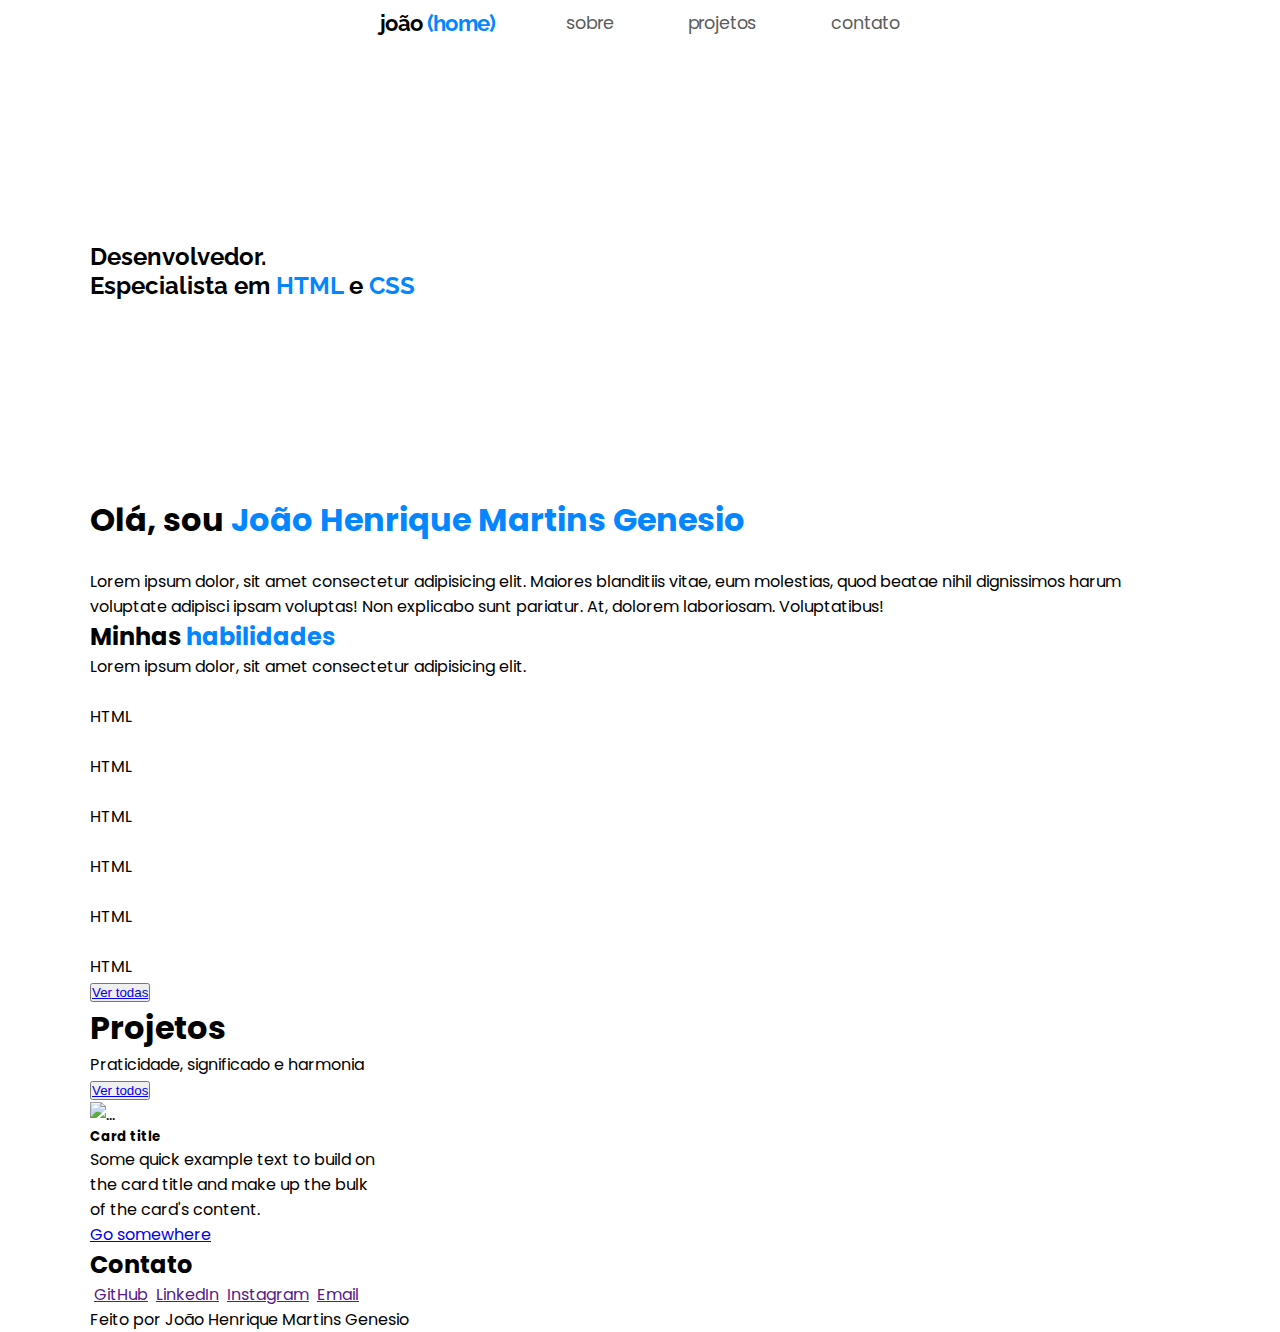
==== index.html @ da9cc72b "." ====
<!DOCTYPE html>
<html lang="pt-br">
<head>
    <meta charset="UTF-8">
    <meta http-equiv="X-UA-Compatible" content="IE=edge">
    <meta name="viewport" content="width=device-width, initial-scale=1.0">
    <title>.joão</title>
    <link rel="stylesheet" href="estilo/style.css">
    <link href="https://cdn.jsdelivr.net/npm/bootstrap@5.2.0/dist/css/bootstrap.min.css" rel="stylesheet" integrity="sha384-gH2yIJqKdNHPEq0n4Mqa/HGKIhSkIHeL5AyhkYV8i59U5AR6csBvApHHNl/vI1Bx" crossorigin="anonymous">
</head>
<body>
    <header>
        <h1>joão <span>(home)</span></h1>
        <nav>
            <a href="#sobre">sobre</a>
            <a href="#projetos">projetos</a>
            <a href="#contato">contato</a>
        </nav>
    </header>
    <main>
        <section class="img-p">
            <h2>Desenvolvedor.</h2>
            <h2>Especialista em <span>HTML</span> e <span>CSS</span></h2>
        </section>
        <section id="sobre">
            <article>
                <h1>Olá, sou <span>João Henrique Martins Genesio</span></h1>
                <picture>
                    <source media="(min-width: )" srcset="" type="image/">
                    <img src="" alt="">
                </picture>
                <p>Lorem ipsum dolor, sit amet consectetur adipisicing elit. Maiores blanditiis vitae, eum molestias, quod beatae nihil dignissimos harum voluptate adipisci ipsam voluptas! Non explicabo sunt pariatur. At, dolorem laboriosam. Voluptatibus!</p>
            </article>
            <article>
                <h2>Minhas <span>habilidades</span></h2>
                <p>Lorem ipsum dolor, sit amet consectetur adipisicing elit.</p>
                <aside>
                    <img src="" alt="">
                    <p>HTML</p>
                    <img src="" alt="">
                    <p>HTML</p>
                    <img src="" alt="">
                    <p>HTML</p>
                </aside>
                <aside>
                    <img src="" alt="">
                    <p>HTML</p>
                    <img src="" alt="">
                    <p>HTML</p>
                    <img src="" alt="">
                    <p>HTML</p>
                </aside>
                <button><a href="#">Ver todas</a></button>
            </article>
        </section>
        <section id="projetos">
            <article>
                <h1>Projetos</h1>
                <p>Praticidade, significado e harmonia</p>
                <button><a href="#">Ver todos</a></button>
            </article>
            <article>
                <div class="card" style="width: 18rem;">
                    <img src="..." class="card-img-top" alt="...">
                    <div class="card-body">
                      <h5 class="card-title">Card title</h5>
                      <p class="card-text">Some quick example text to build on the card title and make up the bulk of the card's content.</p>
                      <a href="#" class="btn btn-primary">Go somewhere</a>
                    </div>
                  </div>
            </article>
        </section>
        <section id="contato">
            <h2>Contato</h2>
            <img src="" alt="">
            <a href="">GitHub</a>
            <img src="" alt="">
            <a href="">LinkedIn</a>
            <img src="" alt="">
            <a href="">Instagram</a>
            <img src="" alt="">
            <a href="">Email</a>
        </section>
    </main>
    <footer>
        <p>Feito por João Henrique Martins Genesio</p>
    </footer>
</body>
</html>
---- estilo/style.css ----
@charset "UTF-8";

@import url('https://fonts.googleapis.com/css2?family=Poppins:wght@400;500;600;700;800;900&family=Raleway:wght@400;500;600;700;800;900&display=swap');

:root {
    --cor0: #202020;
    --cor1: #5c5c5c;
    --cor2: #0386FF;
    --cor3: #fafafa;
    --cor4: #f5f5f5;

    --font-titulo: 'Raleway', sans-serif;
    --font-texto: 'Poppins', sans-serif;
}

* {
    margin: 0px;
    padding: 0px;
}

html {
    max-width: 1100px;
    min-width: 280px;
    margin: auto;
}

body {
  font-family: var(--font-texto);
}

span {
    color: var(--cor2);
}

header {
    display: flex;
    justify-content: center;
    align-items: center;
    padding: 10px;
}

header > h1 {
    font-family: var(--font-titulo);
    font-weight: 700;
    font-size: 1.4em;
    letter-spacing: -0.03em;
}

header > nav > a {
    font-family: var(--font-texto);
    text-decoration: none;
    color: var(--cor1);
    margin-left: 70px;
    font-size: 1.1em;
    letter-spacing: -0.01em;
}

header > nav > a:hover {
    color: var(--cor2);
    transition: all 300ms ease-in-out;
}

main > section.img-p {
    height: 50vh;

    display: flex;
    align-content: center;
    flex-direction: column;
    justify-content: center;
    align-items: flex-start;
}

main > section.img-p > h2 {
    font-family: var(--font-titulo);
    font-weight: 700;
    
}
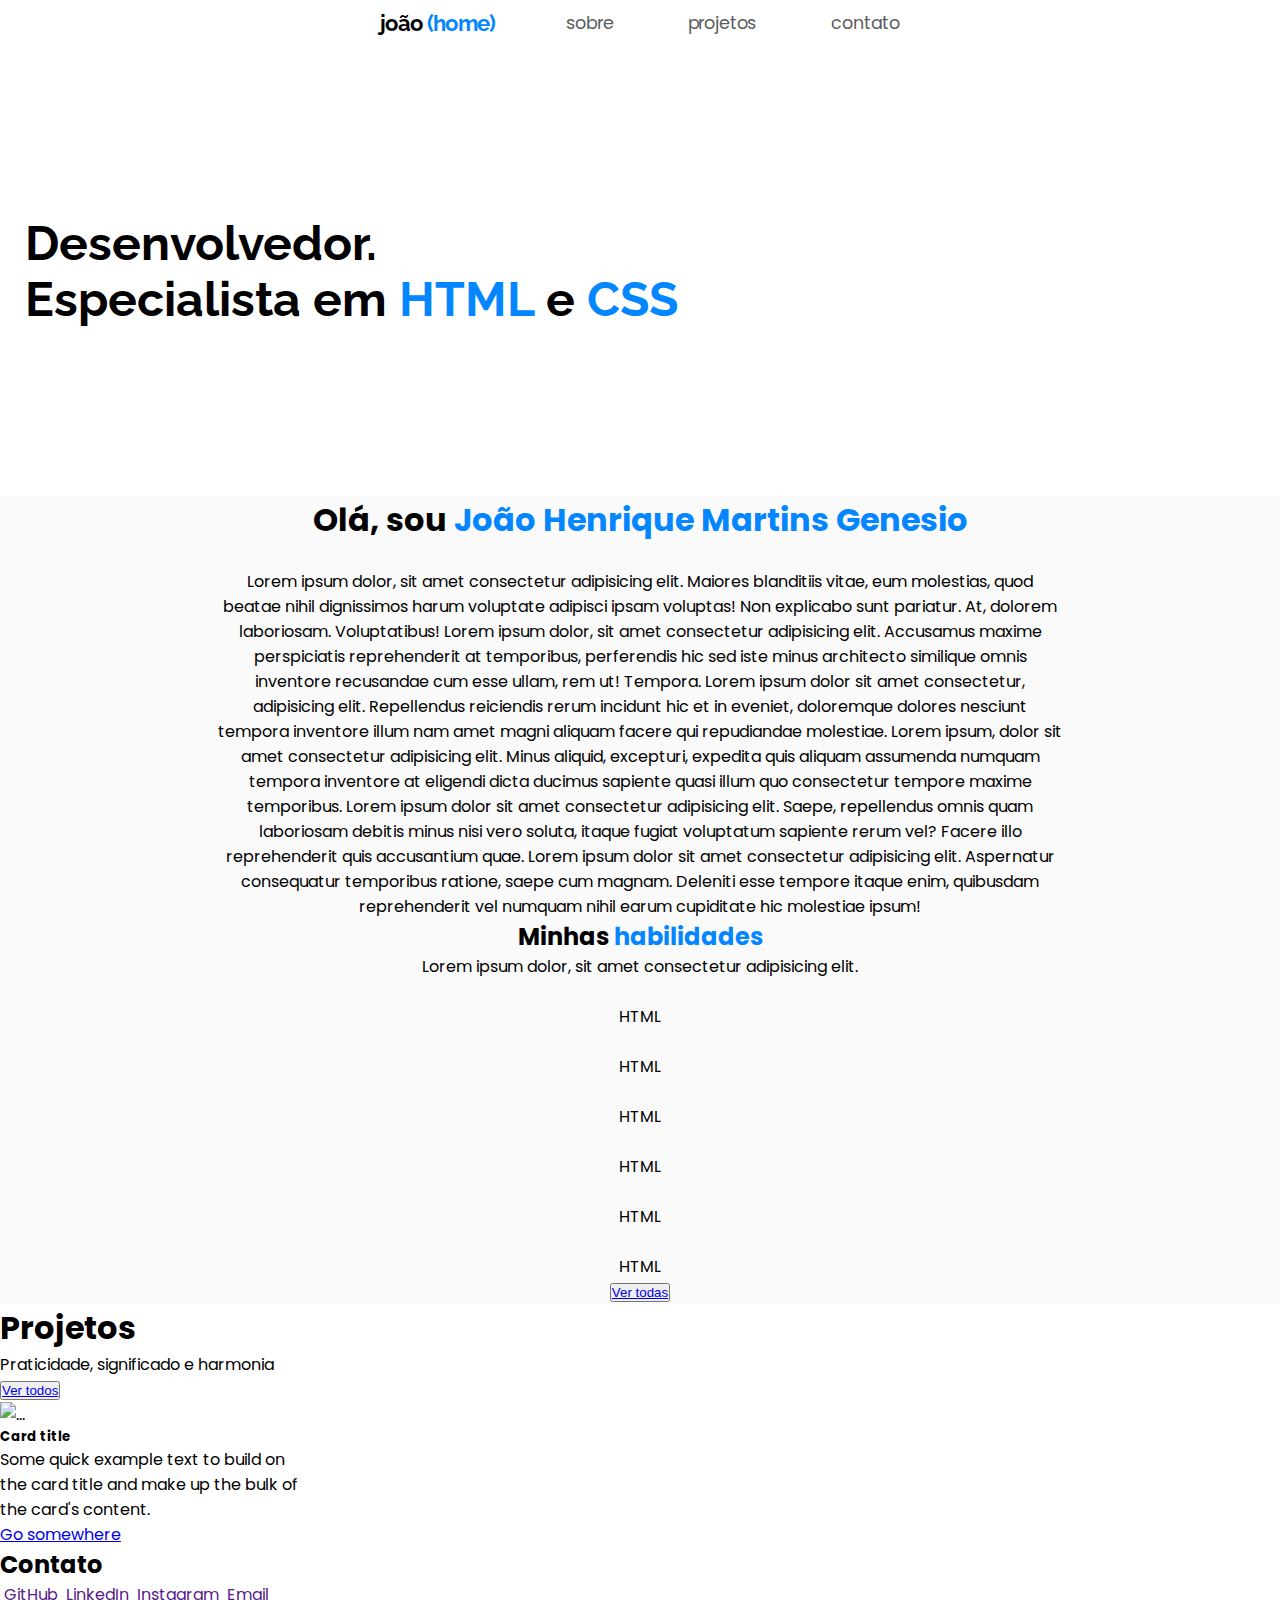
==== commit a2d0d3bc: "." ====
--- a/index.html
+++ b/index.html
@@ -29,7 +29,7 @@
                     <source media="(min-width: )" srcset="" type="image/">
                     <img src="" alt="">
                 </picture>
-                <p>Lorem ipsum dolor, sit amet consectetur adipisicing elit. Maiores blanditiis vitae, eum molestias, quod beatae nihil dignissimos harum voluptate adipisci ipsam voluptas! Non explicabo sunt pariatur. At, dolorem laboriosam. Voluptatibus!</p>
+                <p>Lorem ipsum dolor, sit amet consectetur adipisicing elit. Maiores blanditiis vitae, eum molestias, quod beatae nihil dignissimos harum voluptate adipisci ipsam voluptas! Non explicabo sunt pariatur. At, dolorem laboriosam. Voluptatibus! Lorem ipsum dolor, sit amet consectetur adipisicing elit. Accusamus maxime perspiciatis reprehenderit at temporibus, perferendis hic sed iste minus architecto similique omnis inventore recusandae cum esse ullam, rem ut! Tempora. Lorem ipsum dolor sit amet consectetur, adipisicing elit. Repellendus reiciendis rerum incidunt hic et in eveniet, doloremque dolores nesciunt tempora inventore illum nam amet magni aliquam facere qui repudiandae molestiae. Lorem ipsum, dolor sit amet consectetur adipisicing elit. Minus aliquid, excepturi, expedita quis aliquam assumenda numquam tempora inventore at eligendi dicta ducimus sapiente quasi illum quo consectetur tempore maxime temporibus. Lorem ipsum dolor sit amet consectetur adipisicing elit. Saepe, repellendus omnis quam laboriosam debitis minus nisi vero soluta, itaque fugiat voluptatum sapiente rerum vel? Facere illo reprehenderit quis accusantium quae. Lorem ipsum dolor sit amet consectetur adipisicing elit. Aspernatur consequatur temporibus ratione, saepe cum magnam. Deleniti esse tempore itaque enim, quibusdam reprehenderit vel numquam nihil earum cupiditate hic molestiae ipsum!</p>
             </article>
             <article>
                 <h2>Minhas <span>habilidades</span></h2>
@@ -60,7 +60,7 @@
                 <button><a href="#">Ver todos</a></button>
             </article>
             <article>
-                <div class="card" style="width: 18rem;">
+                <div class="card" style="width: 19rem;">
                     <img src="..." class="card-img-top" alt="...">
                     <div class="card-body">
                       <h5 class="card-title">Card title</h5>
--- a/estilo/style.css
+++ b/estilo/style.css
@@ -16,12 +16,6 @@
 * {
     margin: 0px;
     padding: 0px;
-}
-
-html {
-    max-width: 1100px;
-    min-width: 280px;
-    margin: auto;
 }
 
 body {
@@ -68,10 +62,52 @@
     flex-direction: column;
     justify-content: center;
     align-items: flex-start;
+
+    margin-left: auto;
+    margin-right: auto;
+    max-width: 1300px;
+    min-width: 250px;
+
+    padding-left: 25px;
+    padding-right: 25px;
 }
 
 main > section.img-p > h2 {
     font-family: var(--font-titulo);
     font-weight: 700;
-    
+    font-size: 3em;
+}
+
+@media (max-width: 950px) {
+    main > section.img-p > h2 {
+        font-size: 2.5em;
+    }
+}
+
+@media (max-width: 750px) {
+    main > section.img-p > h2 {
+        font-size: 2em;
+    }
+}
+
+@media (max-width: 550px) {
+    main > section.img-p > h2 {
+        font-size: 1.6em;
+    }
+}
+
+main > section#sobre {
+    background-color: var(--cor3);
+
+    text-align: center;
+
+    padding-left: 17vw;
+    padding-right: 17vw;
+}
+
+@media (max-width: 300px) {
+    main > section#sobre {
+        padding-left: 15px;
+        padding-right: 15px;
+    }
 }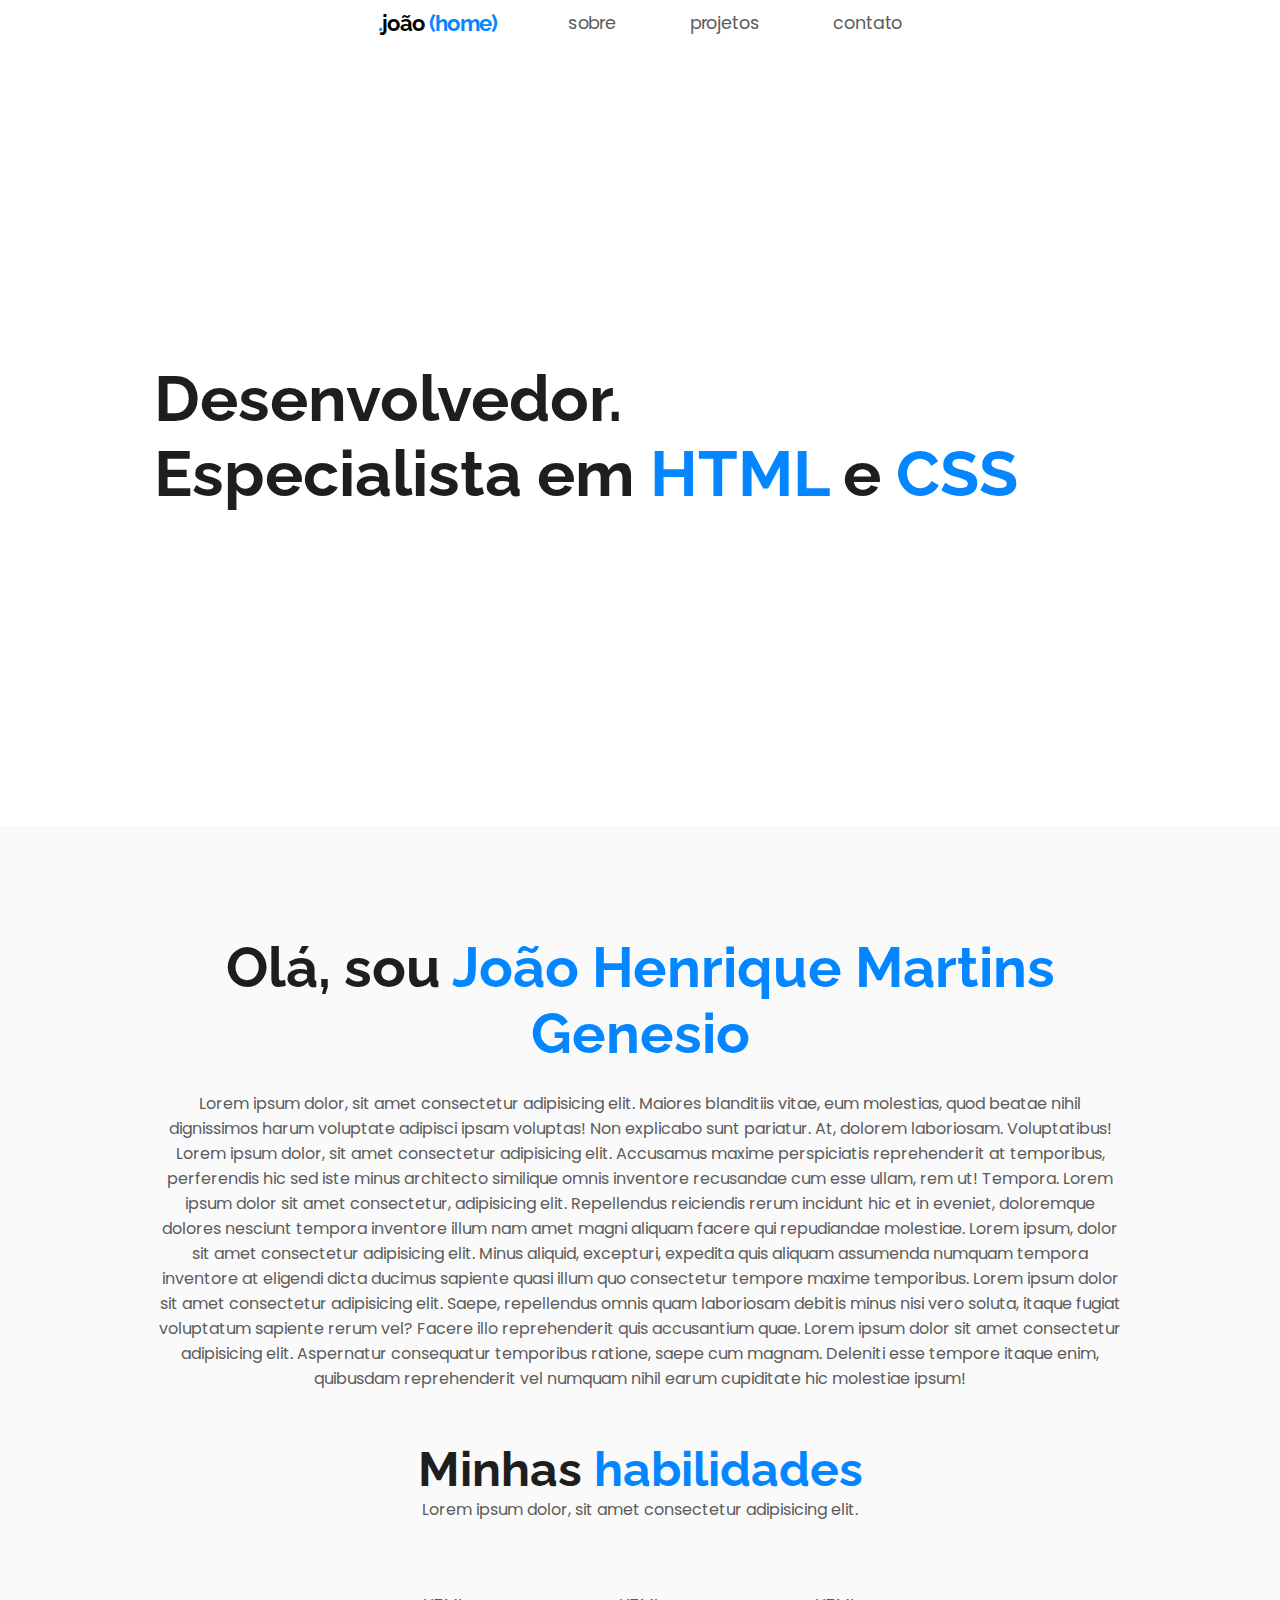
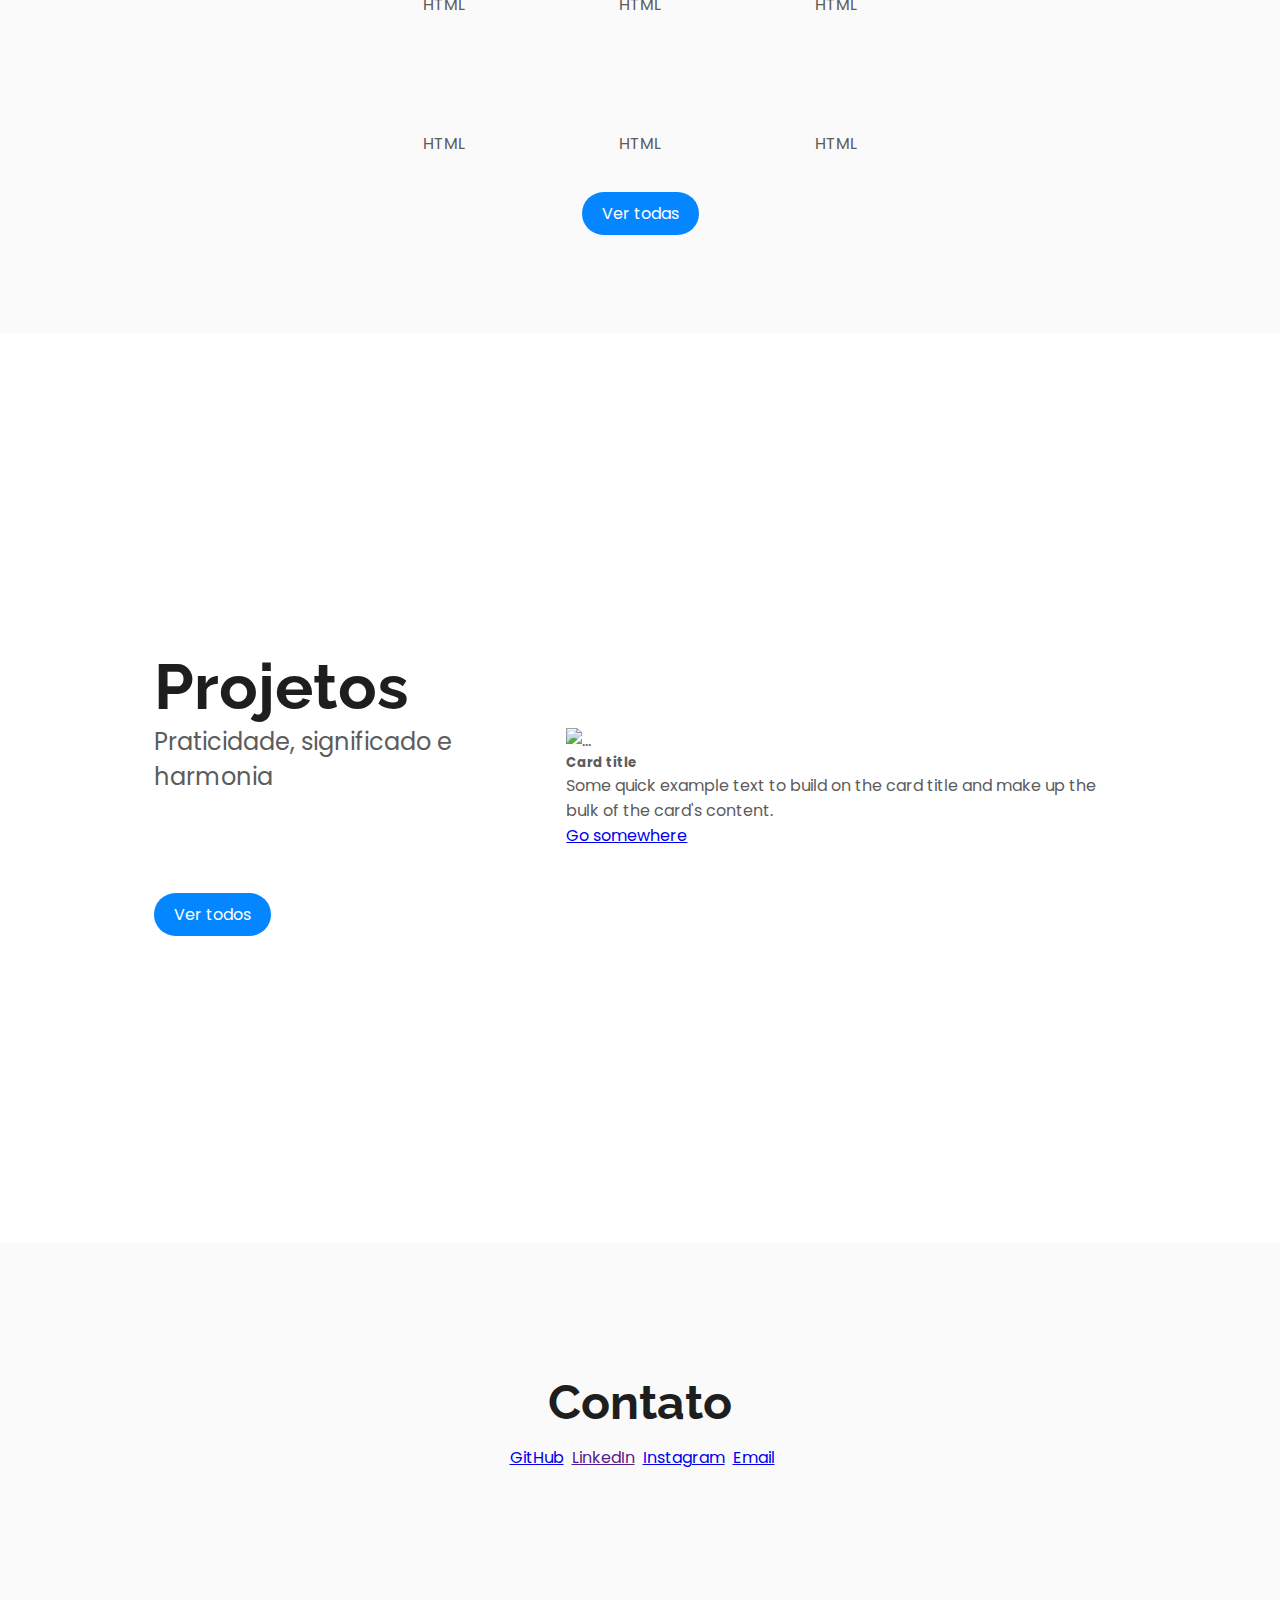
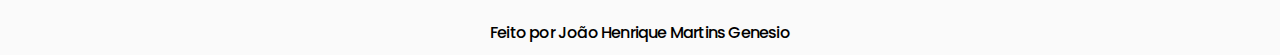
==== commit 387e0639: "." ====
--- a/index.html
+++ b/index.html
@@ -4,13 +4,15 @@
     <meta charset="UTF-8">
     <meta http-equiv="X-UA-Compatible" content="IE=edge">
     <meta name="viewport" content="width=device-width, initial-scale=1.0">
-    <title>.joão</title>
+    <meta name="theme-color" content="#0386FF">
+    <title>João (Developer)</title>
     <link rel="stylesheet" href="estilo/style.css">
     <link href="https://cdn.jsdelivr.net/npm/bootstrap@5.2.0/dist/css/bootstrap.min.css" rel="stylesheet" integrity="sha384-gH2yIJqKdNHPEq0n4Mqa/HGKIhSkIHeL5AyhkYV8i59U5AR6csBvApHHNl/vI1Bx" crossorigin="anonymous">
+    <link rel="shortcut icon" href="img/favicon.ico" type="image/x-icon">
 </head>
 <body>
     <header>
-        <h1>joão <span>(home)</span></h1>
+        <h1><span>.</span>joão <span>(home)</span></h1>
         <nav>
             <a href="#sobre">sobre</a>
             <a href="#projetos">projetos</a>
@@ -35,32 +37,44 @@
                 <h2>Minhas <span>habilidades</span></h2>
                 <p>Lorem ipsum dolor, sit amet consectetur adipisicing elit.</p>
                 <aside>
-                    <img src="" alt="">
-                    <p>HTML</p>
-                    <img src="" alt="">
-                    <p>HTML</p>
-                    <img src="" alt="">
-                    <p>HTML</p>
+                    <div>
+                        <img src="" alt="">
+                        <p>HTML</p>
+                    </div>
+                    <div>
+                        <img src="" alt="">
+                        <p>HTML</p>
+                    </div>
+                    <div>
+                        <img src="" alt="">
+                        <p>HTML</p>
+                    </div>
                 </aside>
                 <aside>
-                    <img src="" alt="">
-                    <p>HTML</p>
-                    <img src="" alt="">
-                    <p>HTML</p>
-                    <img src="" alt="">
-                    <p>HTML</p>
+                    <div>
+                        <img src="" alt="">
+                        <p>HTML</p>
+                    </div>
+                    <div>
+                        <img src="" alt="">
+                        <p>HTML</p>
+                    </div>
+                    <div>
+                        <img src="" alt="">
+                        <p>HTML</p>
+                    </div>
                 </aside>
-                <button><a href="#">Ver todas</a></button>
+                <a href="#">Ver todas</a>
             </article>
         </section>
         <section id="projetos">
             <article>
                 <h1>Projetos</h1>
                 <p>Praticidade, significado e harmonia</p>
-                <button><a href="#">Ver todos</a></button>
+                <a href="#">Ver todos</a>
             </article>
             <article>
-                <div class="card" style="width: 19rem;">
+                <div class="card" style="width: 35rem;">
                     <img src="..." class="card-img-top" alt="...">
                     <div class="card-body">
                       <h5 class="card-title">Card title</h5>
@@ -72,14 +86,16 @@
         </section>
         <section id="contato">
             <h2>Contato</h2>
-            <img src="" alt="">
-            <a href="">GitHub</a>
-            <img src="" alt="">
-            <a href="">LinkedIn</a>
-            <img src="" alt="">
-            <a href="">Instagram</a>
-            <img src="" alt="">
-            <a href="">Email</a>
+            <article>
+                <img src="" alt="">
+                <a href="https://github.com/johegenesio" target="_blank" rel="external" hreflang="en">GitHub</a>
+                <img src="" alt="">
+                <a href="" target="_blank" rel="external" hreflang="pt-br">LinkedIn</a>
+                <img src="" alt="">
+                <a href="https://www.instagram.com/eujoah" target="_blank" rel="external" hreflang="pt-br">Instagram</a>
+                <img src="" alt="">
+                <a href="mailto:joaoh.genesio@gmail.com" target="_blank" rel="external" hreflang="pt-br">Email</a>
+            </article>
         </section>
     </main>
     <footer>
--- a/estilo/style.css
+++ b/estilo/style.css
@@ -3,7 +3,7 @@
 @import url('https://fonts.googleapis.com/css2?family=Poppins:wght@400;500;600;700;800;900&family=Raleway:wght@400;500;600;700;800;900&display=swap');
 
 :root {
-    --cor0: #202020;
+    --cor0: #1e1e1e;
     --cor1: #5c5c5c;
     --cor2: #0386FF;
     --cor3: #fafafa;
@@ -16,10 +16,6 @@
 * {
     margin: 0px;
     padding: 0px;
-}
-
-body {
-  font-family: var(--font-texto);
 }
 
 span {
@@ -54,9 +50,13 @@
     transition: all 300ms ease-in-out;
 }
 
+main {
+    font-family: var(--font-texto);
+    color: var(--cor1);
+    font-weight: 400;
+}
+
 main > section.img-p {
-    height: 50vh;
-
     display: flex;
     align-content: center;
     flex-direction: column;
@@ -65,35 +65,19 @@
 
     margin-left: auto;
     margin-right: auto;
-    max-width: 1300px;
-    min-width: 250px;
-
-    padding-left: 25px;
-    padding-right: 25px;
+
+    padding-left: 12vw;
+    padding-right: 12vw;
+
+    padding-top: 35vh;
+    padding-bottom: 35vh;
 }
 
 main > section.img-p > h2 {
     font-family: var(--font-titulo);
-    font-weight: 700;
-    font-size: 3em;
-}
-
-@media (max-width: 950px) {
-    main > section.img-p > h2 {
-        font-size: 2.5em;
-    }
-}
-
-@media (max-width: 750px) {
-    main > section.img-p > h2 {
-        font-size: 2em;
-    }
-}
-
-@media (max-width: 550px) {
-    main > section.img-p > h2 {
-        font-size: 1.6em;
-    }
+    color: var(--cor0);
+    font-weight: 700;
+    font-size: 4em;
 }
 
 main > section#sobre {
@@ -101,13 +85,142 @@
 
     text-align: center;
 
-    padding-left: 17vw;
-    padding-right: 17vw;
-}
-
-@media (max-width: 300px) {
-    main > section#sobre {
-        padding-left: 15px;
-        padding-right: 15px;
-    }
+    padding-left: 12vw;
+    padding-right: 12vw;
+    padding-top: 12vh;
+    padding-bottom: 12vh;
+}
+
+main > section#sobre > article > h1 {
+    font-family: var(--font-titulo);
+    color: var(--cor0);
+    font-weight: 700;
+    font-size: 3.5em;
+}
+
+main > section#sobre > article > h2 {
+    font-family: var(--font-titulo);
+    color: var(--cor0);
+    font-weight: 700;
+    padding-top: 50px;
+    font-size: 3em;
+}
+
+main > section#sobre > article > aside {
+    display: flex;
+    flex-direction: row;
+    justify-content: center;
+}
+
+main > section#sobre > article > aside > div {
+    padding: 3.5vw 6vw;
+}
+
+main > section#sobre > article > a {
+    padding: 10px 20px;
+    background-color: var(--cor2);
+    border: none;
+    border-radius: 25px;
+    color: white;
+    text-decoration: none;
+    font-size: 1em;
+}
+
+main > section#sobre > article > a:hover {
+    color: white;
+    text-decoration: underline;
+    font-size: 1em;
+    background-color: var(--cor0);
+    transition: all 200ms ease-out;
+}
+
+main > section#sobre > article > button {
+    border-radius: 25px;
+}
+
+main > section#projetos {
+    display: flex;
+    align-content: center;
+    flex-direction: row;
+    justify-content: space-between;
+    align-items: center;
+
+    margin-left: auto;
+    margin-right: auto;
+
+    padding-left: 12vw;
+    padding-right: 12vw;
+
+    padding-top: 35vh;
+    padding-bottom: 35vh;
+}
+
+main > section#projetos > article > h1 {
+    font-family: var(--font-titulo);
+    color: var(--cor0);
+    font-weight: 700;
+    font-size: 4em;
+}
+
+main > section#projetos > article > p {
+    font-size: 1.5em;
+    margin-bottom: 12vh;
+}
+
+main > section#projetos > article > a {
+    padding: 10px 20px;
+    background-color: var(--cor2);
+    border: none;
+    border-radius: 25px;
+    color: white;
+    text-decoration: none;
+    font-size: 1em;
+}
+
+main > section#projetos > article > a:hover {
+    color: white;
+    text-decoration: underline;
+    font-size: 1em;
+    background-color: var(--cor0);
+    transition: all 200ms ease-out;
+}
+
+main > section#contato {
+    background-color: var(--cor3);
+
+    height: 20vh;
+
+    display: flex;
+    align-content: center;
+    flex-direction: column;
+    justify-content: center;
+    align-items: center;
+
+    margin-left: auto;
+    margin-right: auto;
+
+    padding-top: 10vh;
+    padding-bottom: 12vh;
+}
+
+main > section#contato > h2 {
+    font-family: var(--font-titulo);
+    color: var(--cor0);
+    font-weight: 700;
+    font-size: 3em;
+}
+
+main > section#contato > article {
+    padding-top: 15px;
+}
+
+footer {
+    background-color: var(--cor3);
+
+    text-align: center;
+    font-family: var(--font-texto);
+    font-weight: 500;
+    letter-spacing: -0.05em;
+    font-size: 1em;
+    padding-bottom: 10px;
 }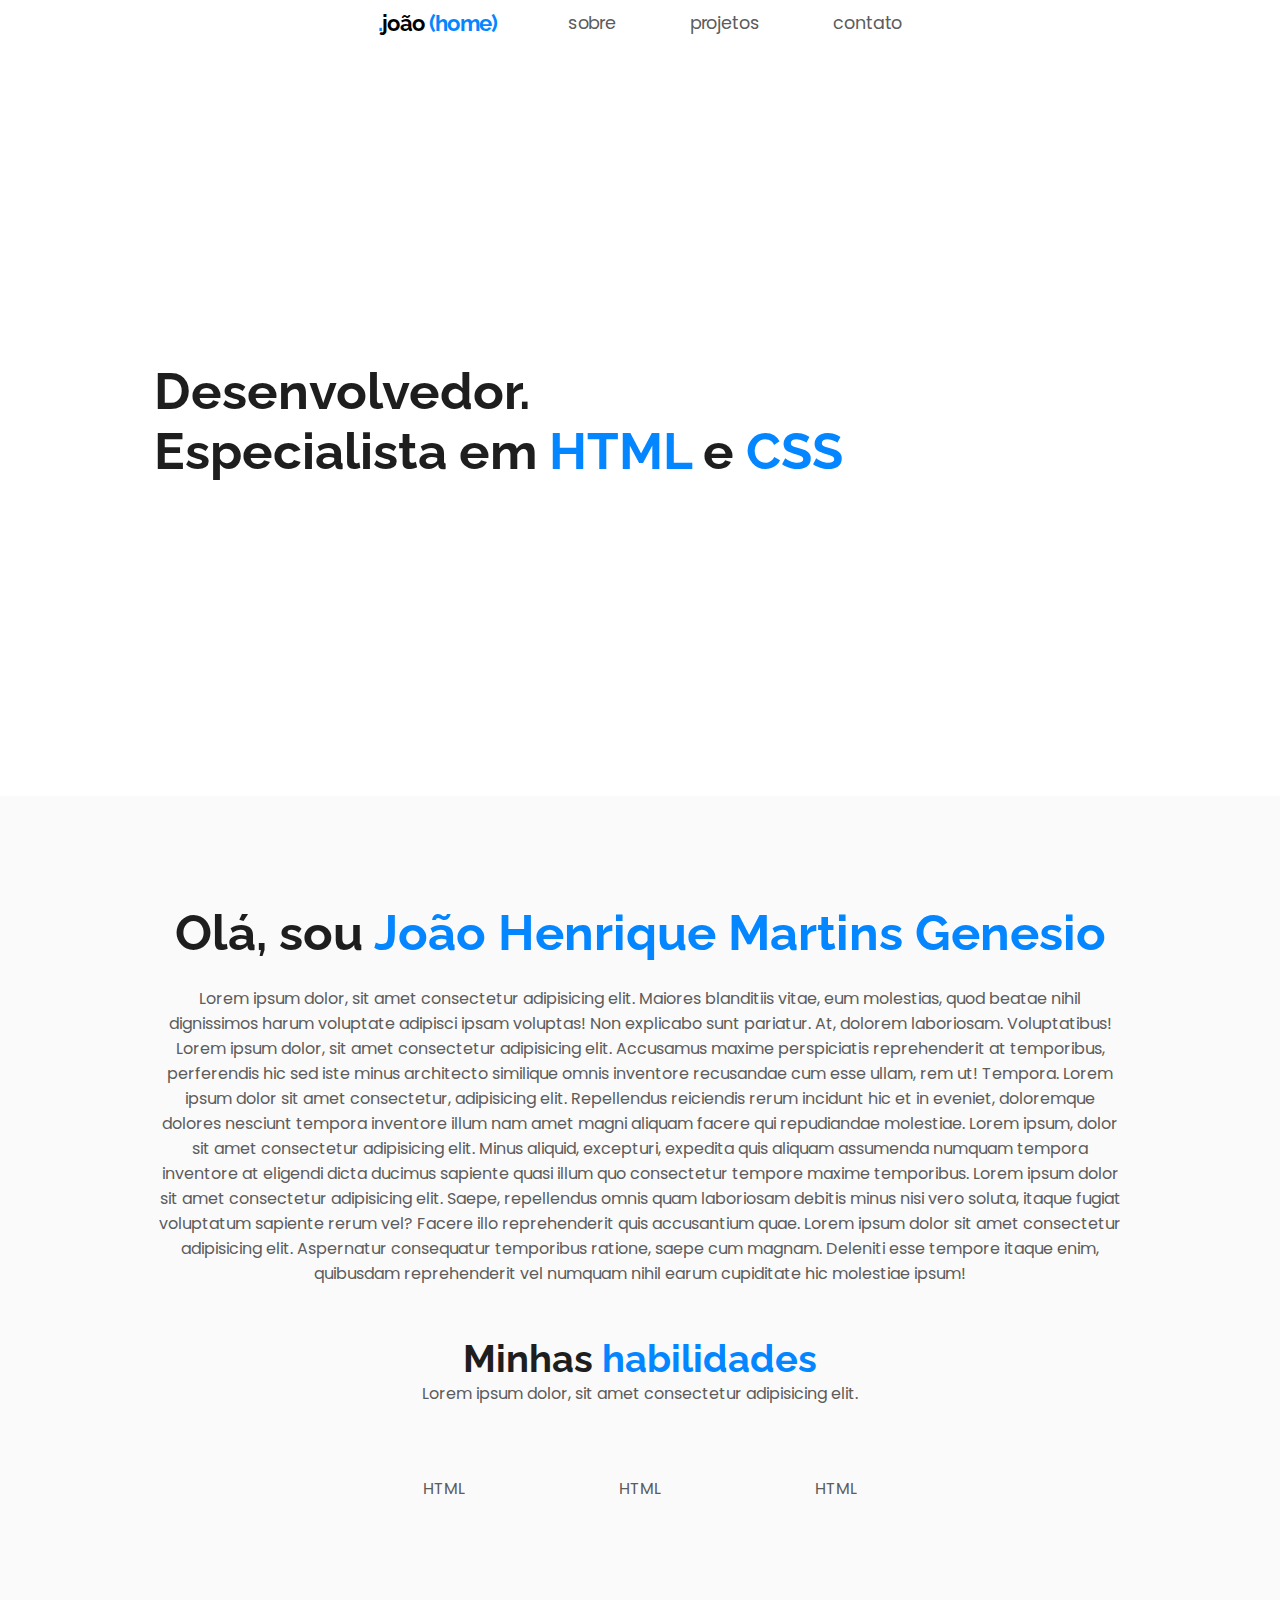
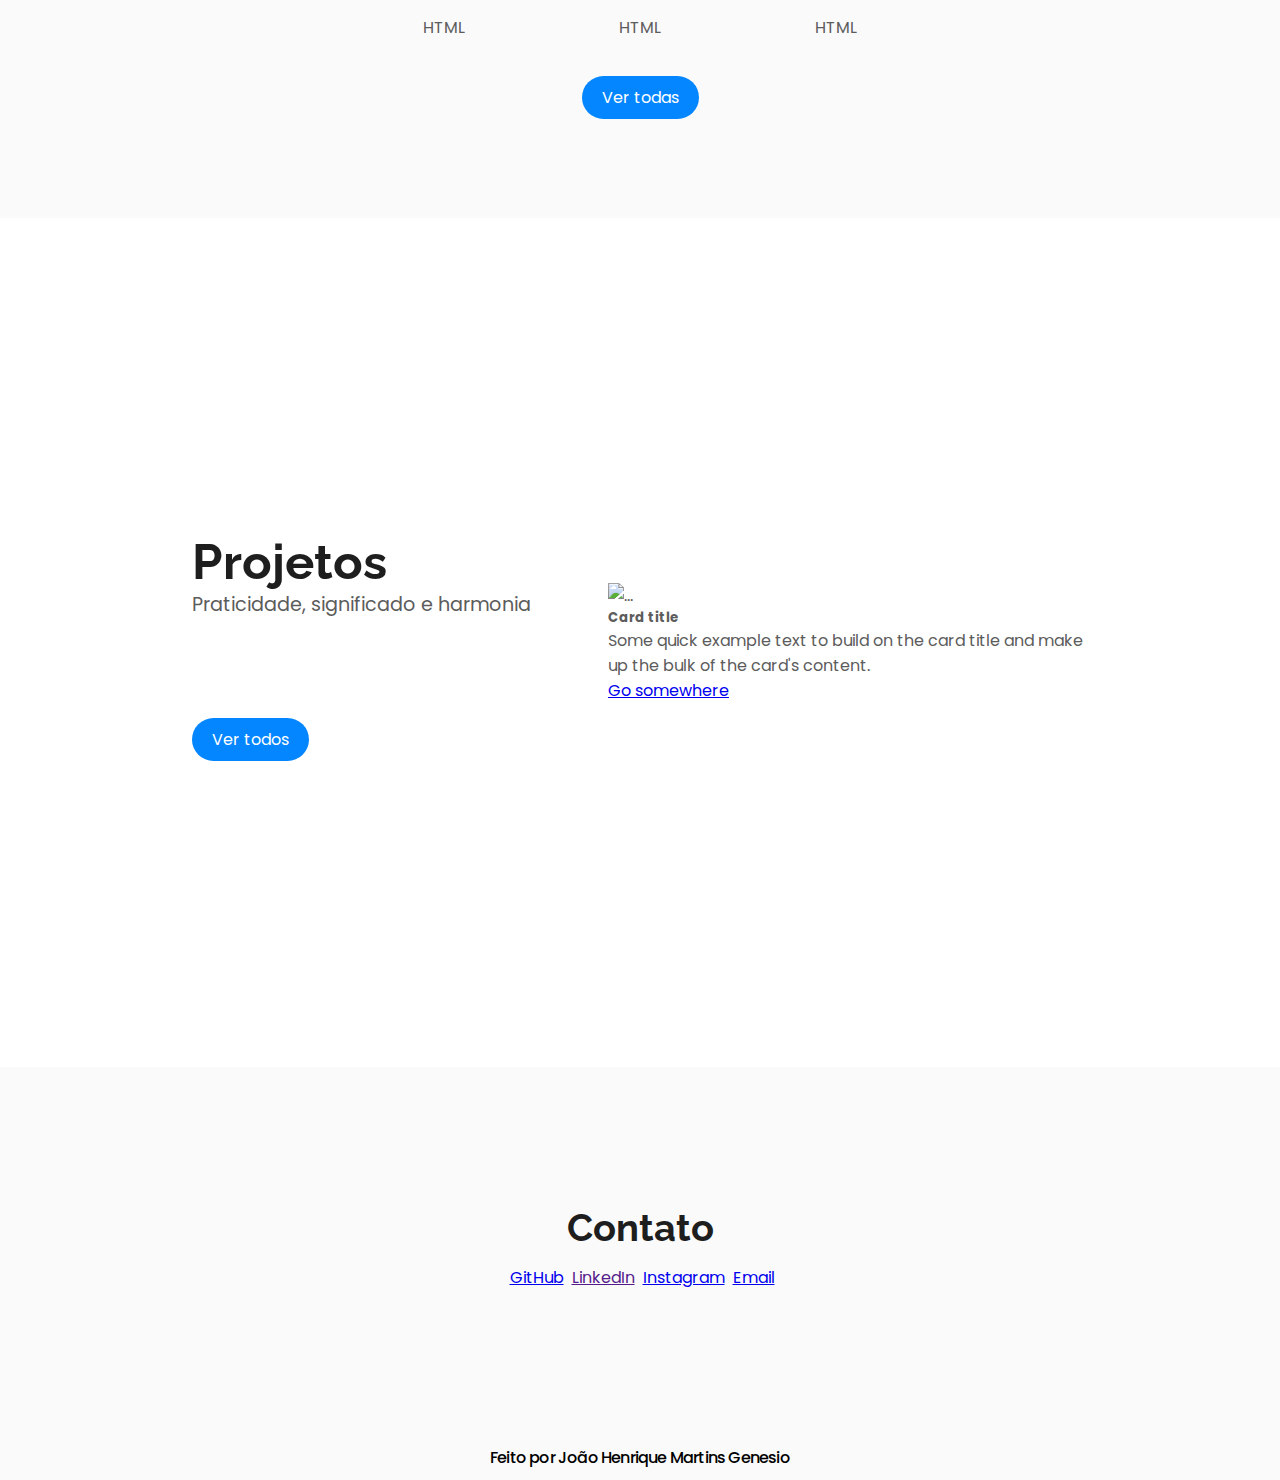
==== commit 7757b403: "." ====
--- a/index.html
+++ b/index.html
@@ -6,7 +6,7 @@
     <meta name="viewport" content="width=device-width, initial-scale=1.0">
     <meta name="theme-color" content="#0386FF">
     <title>João (Developer)</title>
-    <link rel="stylesheet" href="estilo/style.css">
+    <link rel="stylesheet" href="style.css">
     <link href="https://cdn.jsdelivr.net/npm/bootstrap@5.2.0/dist/css/bootstrap.min.css" rel="stylesheet" integrity="sha384-gH2yIJqKdNHPEq0n4Mqa/HGKIhSkIHeL5AyhkYV8i59U5AR6csBvApHHNl/vI1Bx" crossorigin="anonymous">
     <link rel="shortcut icon" href="img/favicon.ico" type="image/x-icon">
 </head>
@@ -74,7 +74,7 @@
                 <a href="#">Ver todos</a>
             </article>
             <article>
-                <div class="card" style="width: 35rem;">
+                <div class="card">
                     <img src="..." class="card-img-top" alt="...">
                     <div class="card-body">
                       <h5 class="card-title">Card title</h5>
--- a/style.css
+++ b/style.css
@@ -0,0 +1,260 @@
+@charset "UTF-8";
+
+@import url('https://fonts.googleapis.com/css2?family=Poppins:wght@400;500;600;700;800;900&family=Raleway:wght@400;500;600;700;800;900&display=swap');
+
+:root {
+    --cor0: #1e1e1e;
+    --cor1: #5c5c5c;
+    --cor2: #0386FF;
+    --cor3: #fafafa;
+    --cor4: #f5f5f5;
+
+    --font-titulo: 'Raleway', sans-serif;
+    --font-texto: 'Poppins', sans-serif;
+}
+
+* {
+    margin: 0px;
+    padding: 0px;
+}
+
+span {
+    color: var(--cor2);
+}
+
+header {
+    display: flex;
+    justify-content: center;
+    align-items: center;
+    padding: 10px;
+}
+
+header > h1 {
+    font-family: var(--font-titulo);
+    font-weight: 700;
+    font-size: 1.4em;
+    letter-spacing: -0.03em;
+}
+
+header > nav > a {
+    font-family: var(--font-texto);
+    text-decoration: none;
+    color: var(--cor1);
+    margin-left: 70px;
+    font-size: 1.1em;
+    letter-spacing: -0.01em;
+}
+
+header > nav > a:hover {
+    color: var(--cor2);
+    transition: all 300ms ease-in-out;
+}
+
+main {
+    font-family: var(--font-texto);
+    color: var(--cor1);
+    font-weight: 400;
+}
+
+main > section.img-p {
+    display: flex;
+    align-content: center;
+    flex-direction: column;
+    justify-content: center;
+    align-items: flex-start;
+
+    margin-left: auto;
+    margin-right: auto;
+
+    padding-left: 12vw;
+    padding-right: 12vw;
+
+    padding-top: 35vh;
+    padding-bottom: 35vh;
+}
+
+main > section.img-p > h2 {
+    font-family: var(--font-titulo);
+    color: var(--cor0);
+    font-weight: 700;
+    font-size: 4vw;
+}
+
+main > section#sobre {
+    background-color: var(--cor3);
+
+    text-align: center;
+
+    padding-left: 12vw;
+    padding-right: 12vw;
+    padding-top: 12vh;
+    padding-bottom: 12vh;
+}
+
+main > section#sobre > article > h1 {
+    font-family: var(--font-titulo);
+    color: var(--cor0);
+    font-weight: 700;
+    font-size: 3.8vw;
+}
+
+main > section#sobre > article > h2 {
+    font-family: var(--font-titulo);
+    color: var(--cor0);
+    font-weight: 700;
+    padding-top: 50px;
+    font-size: 3vw;
+}
+
+main > section#sobre > article > aside {
+    display: flex;
+    flex-direction: row;
+    justify-content: center;
+}
+
+main > section#sobre > article > aside > div {
+    padding: 3.5vw 6vw;
+}
+
+main > section#sobre > article > a {
+    padding: 10px 20px;
+    background-color: var(--cor2);
+    border: none;
+    border-radius: 25px;
+    color: white;
+    text-decoration: none;
+    font-size: 1em;
+}
+
+main > section#sobre > article > a:hover {
+    color: white;
+    text-decoration: underline;
+    font-size: 1em;
+    background-color: var(--cor0);
+    transition: all 200ms ease-out;
+}
+
+main > section#sobre > article > button {
+    border-radius: 25px;
+}
+
+main > section#projetos {
+    display: flex;
+    align-content: center;
+    flex-direction: row;
+    justify-content: space-around;
+    align-items: center;
+
+    margin-left: auto;
+    margin-right: auto;
+
+    padding-left: 12vw;
+    padding-right: 12vw;
+
+    padding-top: 35vh;
+    padding-bottom: 35vh;
+}
+
+main > section#projetos > article > h1 {
+    font-family: var(--font-titulo);
+    color: var(--cor0);
+    font-weight: 700;
+    font-size: 3.8vw;
+}
+
+main > section#projetos > article > p {
+    font-size: 1.5vw;
+    margin-bottom: 12vh;
+}
+
+main > section#projetos > article > a {
+    padding: 10px 20px;
+    background-color: var(--cor2);
+    border: none;
+    border-radius: 25px;
+    color: white;
+    text-decoration: none;
+    font-size: 1em;
+}
+
+main > section#projetos > article > a:hover {
+    color: white;
+    text-decoration: underline;
+    font-size: 1em;
+    background-color: var(--cor0);
+    transition: all 200ms ease-out;
+}
+
+.card {
+    width: 30rem;
+}
+
+@media (max-width: 1250px) {
+    main > section#projetos {
+        display: flex;
+        align-content: center;
+        flex-direction: column;
+        justify-content: center;
+        align-items: center;
+
+        margin-left: auto;
+        margin-right: auto;
+
+        padding-left: 12vw;
+        padding-right: 12vw;
+
+        padding-top: 15vh;
+        padding-bottom: 10vh;
+
+        text-align: center;
+    }
+    main > section#projetos > article {
+        margin-bottom: 10vh;
+    }
+    main > section#projetos > article > p {
+        margin-bottom: 6vh;
+    }
+    .card {
+        width: 22rem;
+    }
+}
+
+main > section#contato {
+    background-color: var(--cor3);
+
+    height: 20vh;
+
+    display: flex;
+    align-content: center;
+    flex-direction: column;
+    justify-content: center;
+    align-items: center;
+
+    margin-left: auto;
+    margin-right: auto;
+
+    padding-top: 10vh;
+    padding-bottom: 12vh;
+}
+
+main > section#contato > h2 {
+    font-family: var(--font-titulo);
+    color: var(--cor0);
+    font-weight: 700;
+    font-size: 3vw;
+}
+
+main > section#contato > article {
+    padding-top: 15px;
+}
+
+footer {
+    background-color: var(--cor3);
+
+    text-align: center;
+    font-family: var(--font-texto);
+    font-weight: 500;
+    letter-spacing: -0.05em;
+    font-size: 1em;
+    padding-bottom: 10px;
+}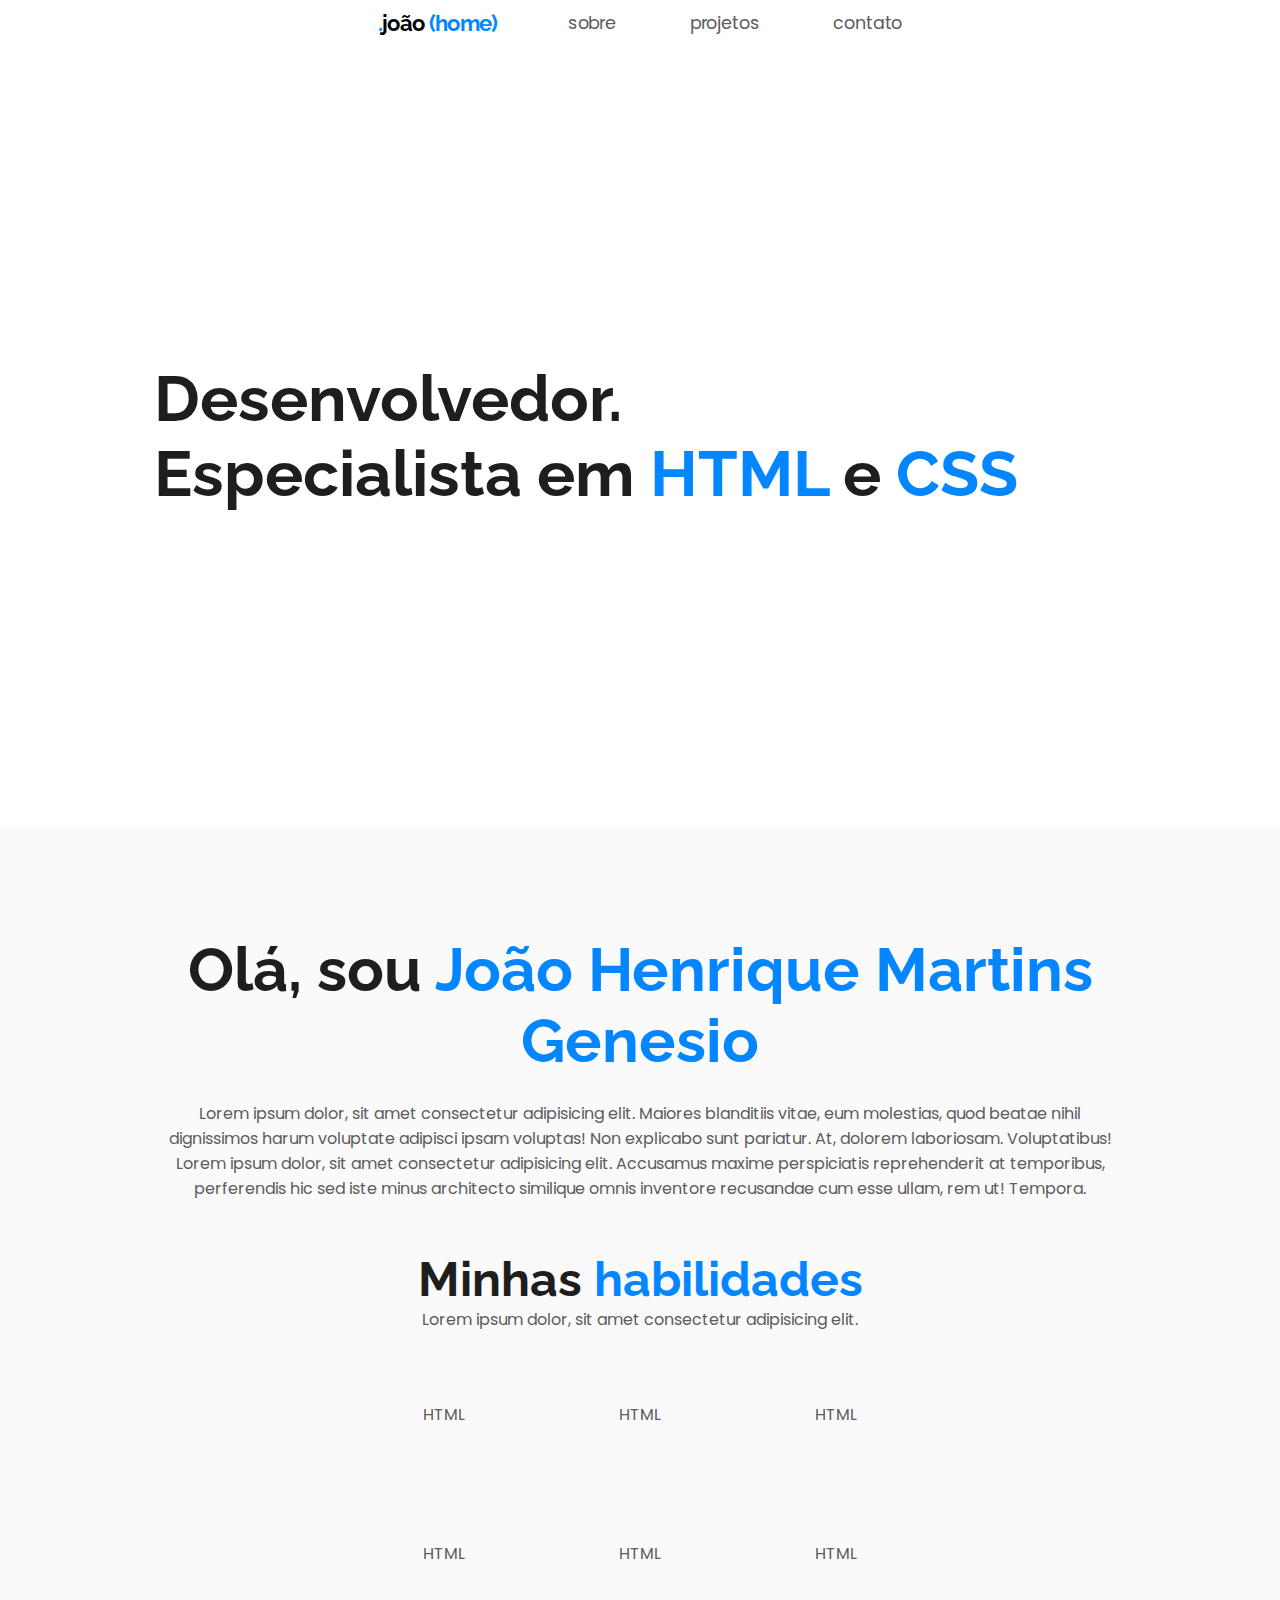
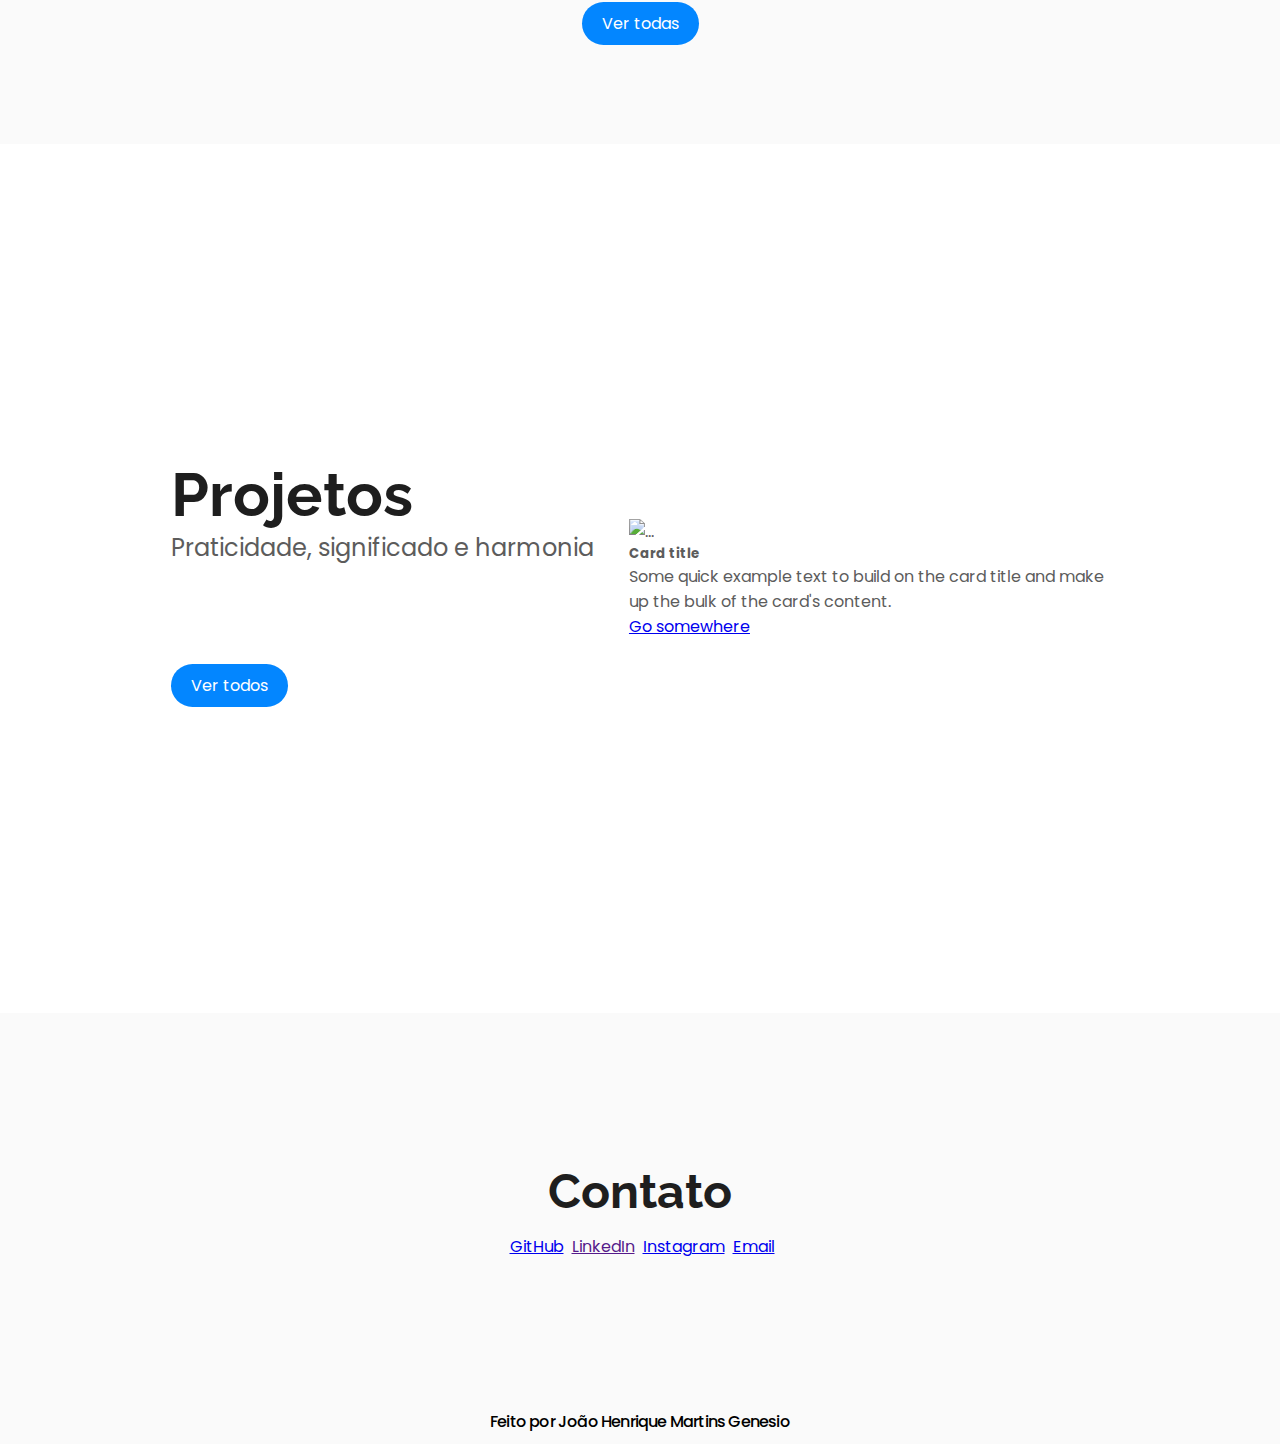
==== commit b3e2cc6d: "." ====
--- a/index.html
+++ b/index.html
@@ -31,7 +31,7 @@
                     <source media="(min-width: )" srcset="" type="image/">
                     <img src="" alt="">
                 </picture>
-                <p>Lorem ipsum dolor, sit amet consectetur adipisicing elit. Maiores blanditiis vitae, eum molestias, quod beatae nihil dignissimos harum voluptate adipisci ipsam voluptas! Non explicabo sunt pariatur. At, dolorem laboriosam. Voluptatibus! Lorem ipsum dolor, sit amet consectetur adipisicing elit. Accusamus maxime perspiciatis reprehenderit at temporibus, perferendis hic sed iste minus architecto similique omnis inventore recusandae cum esse ullam, rem ut! Tempora. Lorem ipsum dolor sit amet consectetur, adipisicing elit. Repellendus reiciendis rerum incidunt hic et in eveniet, doloremque dolores nesciunt tempora inventore illum nam amet magni aliquam facere qui repudiandae molestiae. Lorem ipsum, dolor sit amet consectetur adipisicing elit. Minus aliquid, excepturi, expedita quis aliquam assumenda numquam tempora inventore at eligendi dicta ducimus sapiente quasi illum quo consectetur tempore maxime temporibus. Lorem ipsum dolor sit amet consectetur adipisicing elit. Saepe, repellendus omnis quam laboriosam debitis minus nisi vero soluta, itaque fugiat voluptatum sapiente rerum vel? Facere illo reprehenderit quis accusantium quae. Lorem ipsum dolor sit amet consectetur adipisicing elit. Aspernatur consequatur temporibus ratione, saepe cum magnam. Deleniti esse tempore itaque enim, quibusdam reprehenderit vel numquam nihil earum cupiditate hic molestiae ipsum!</p>
+                <p>Lorem ipsum dolor, sit amet consectetur adipisicing elit. Maiores blanditiis vitae, eum molestias, quod beatae nihil dignissimos harum voluptate adipisci ipsam voluptas! Non explicabo sunt pariatur. At, dolorem laboriosam. Voluptatibus! Lorem ipsum dolor, sit amet consectetur adipisicing elit. Accusamus maxime perspiciatis reprehenderit at temporibus, perferendis hic sed iste minus architecto similique omnis inventore recusandae cum esse ullam, rem ut! Tempora.</p>
             </article>
             <article>
                 <h2>Minhas <span>habilidades</span></h2>
--- a/style.css
+++ b/style.css
@@ -77,7 +77,24 @@
     font-family: var(--font-titulo);
     color: var(--cor0);
     font-weight: 700;
-    font-size: 4vw;
+    font-size: 4em;
+}
+
+@media (max-width: 1250px) {
+    main > section.img-p {
+        margin-left: auto;
+        margin-right: auto;
+
+        display: flex;
+        align-content: center;
+        flex-direction: column;
+        justify-content: center;
+        align-items: center;
+    }
+    main > section.img-p > h2 {
+        font-size: 3em;
+        text-align: center;
+    }
 }
 
 main > section#sobre {
@@ -95,7 +112,7 @@
     font-family: var(--font-titulo);
     color: var(--cor0);
     font-weight: 700;
-    font-size: 3.8vw;
+    font-size: 3.8em;
 }
 
 main > section#sobre > article > h2 {
@@ -103,7 +120,20 @@
     color: var(--cor0);
     font-weight: 700;
     padding-top: 50px;
-    font-size: 3vw;
+    font-size: 3em;
+}
+
+@media (max-width: 1250px) {
+    main > section#sobre > article > h1 {
+        font-size: 3em;
+    }
+    main > section#sobre > article > h2 {
+        font-size: 2.4em;
+    }
+    main > section#sobre {
+        padding-top: 8vh;
+        padding-bottom: 8vh;
+    }
 }
 
 main > section#sobre > article > aside {
@@ -159,11 +189,20 @@
     font-family: var(--font-titulo);
     color: var(--cor0);
     font-weight: 700;
-    font-size: 3.8vw;
+    font-size: 3.8em;
+}
+
+@media (max-width: 1250px) {
+    main > section#projetos > article > h1 {
+        font-size: 3em;
+    }
+    main > section#projetos > article > p {
+        font-size: 1em;
+    }
 }
 
 main > section#projetos > article > p {
-    font-size: 1.5vw;
+    font-size: 1.5em;
     margin-bottom: 12vh;
 }
 
@@ -203,8 +242,8 @@
         padding-left: 12vw;
         padding-right: 12vw;
 
-        padding-top: 15vh;
-        padding-bottom: 10vh;
+        padding-top: 12vh;
+        padding-bottom: 2vh;
 
         text-align: center;
     }
@@ -233,7 +272,7 @@
     margin-left: auto;
     margin-right: auto;
 
-    padding-top: 10vh;
+    padding-top: 12vh;
     padding-bottom: 12vh;
 }
 
@@ -241,7 +280,17 @@
     font-family: var(--font-titulo);
     color: var(--cor0);
     font-weight: 700;
-    font-size: 3vw;
+    font-size: 3em;
+}
+
+@media (max-width: 1250px) {
+    main > section#contato > h2 {
+        font-size: 2.5em;
+    }
+    main > section#contato {
+        padding-top: 8vh;
+        padding-bottom: 8vh;
+    }
 }
 
 main > section#contato > article {
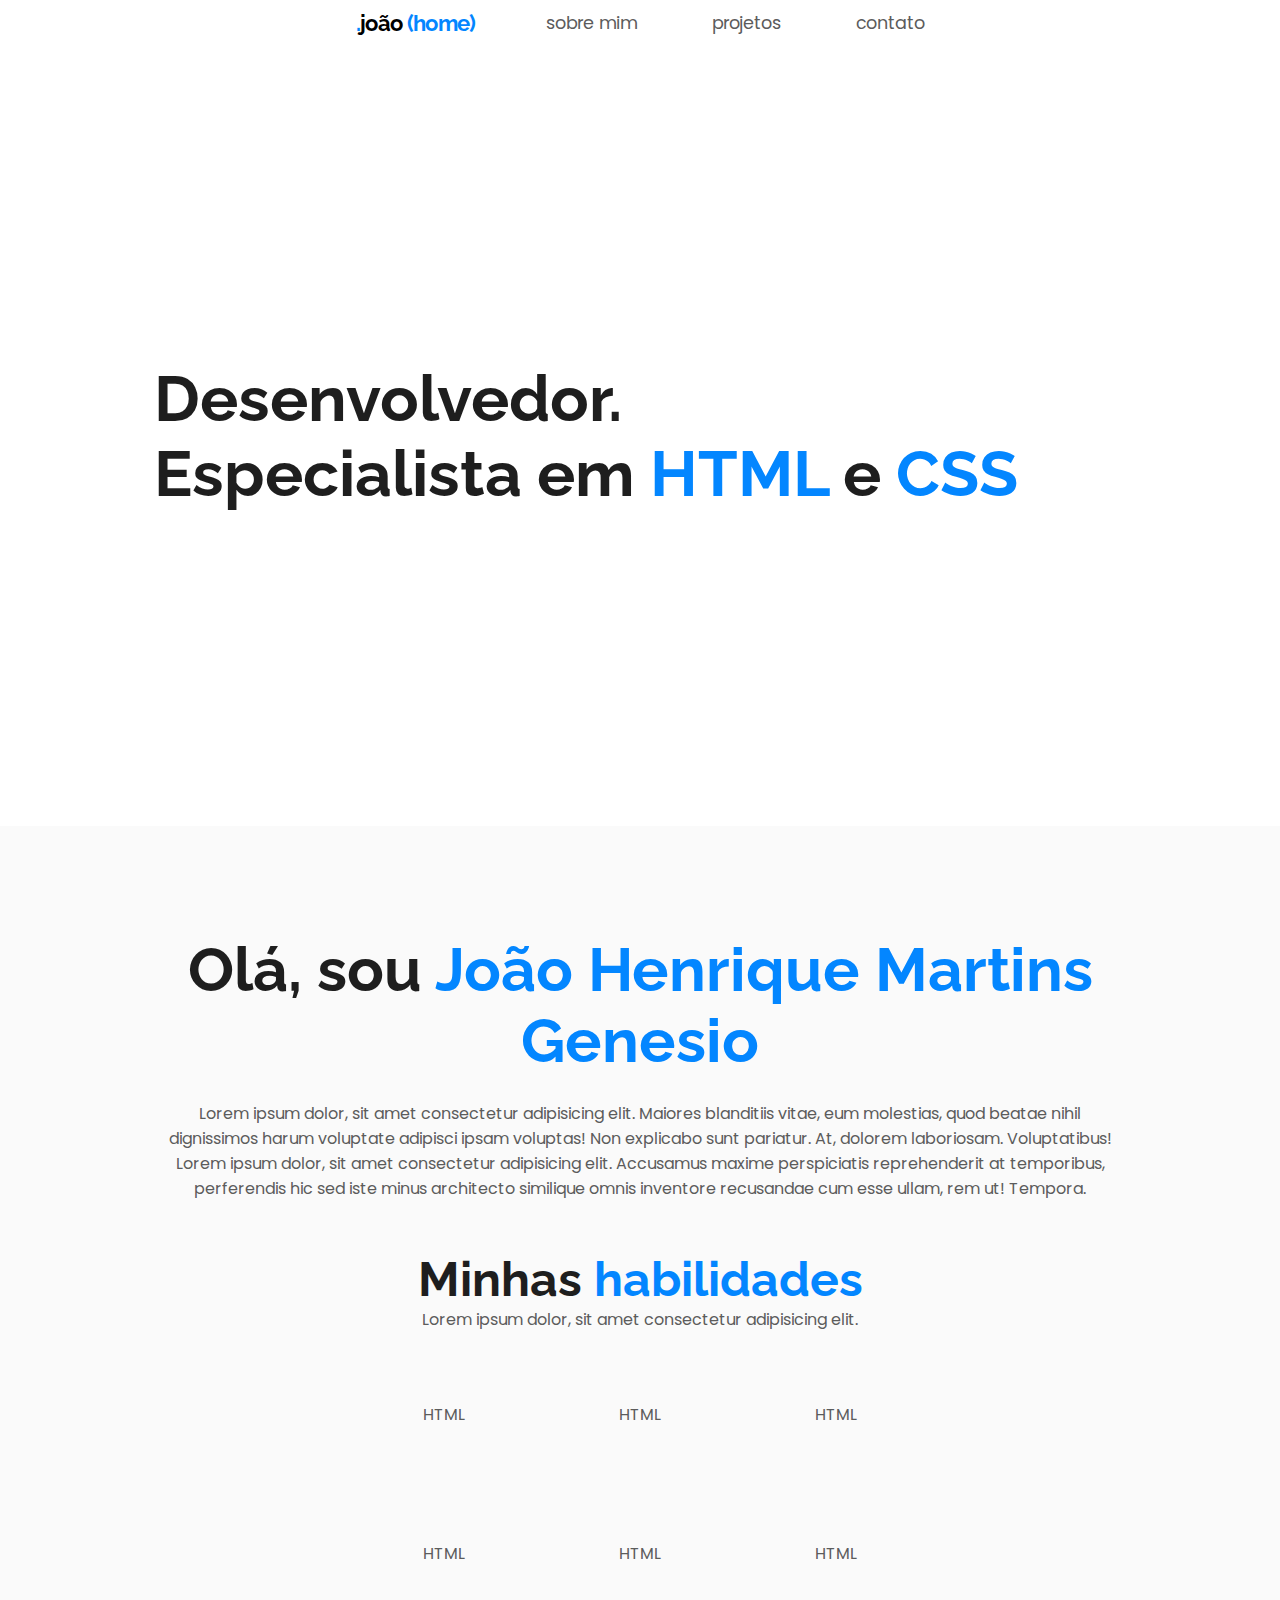
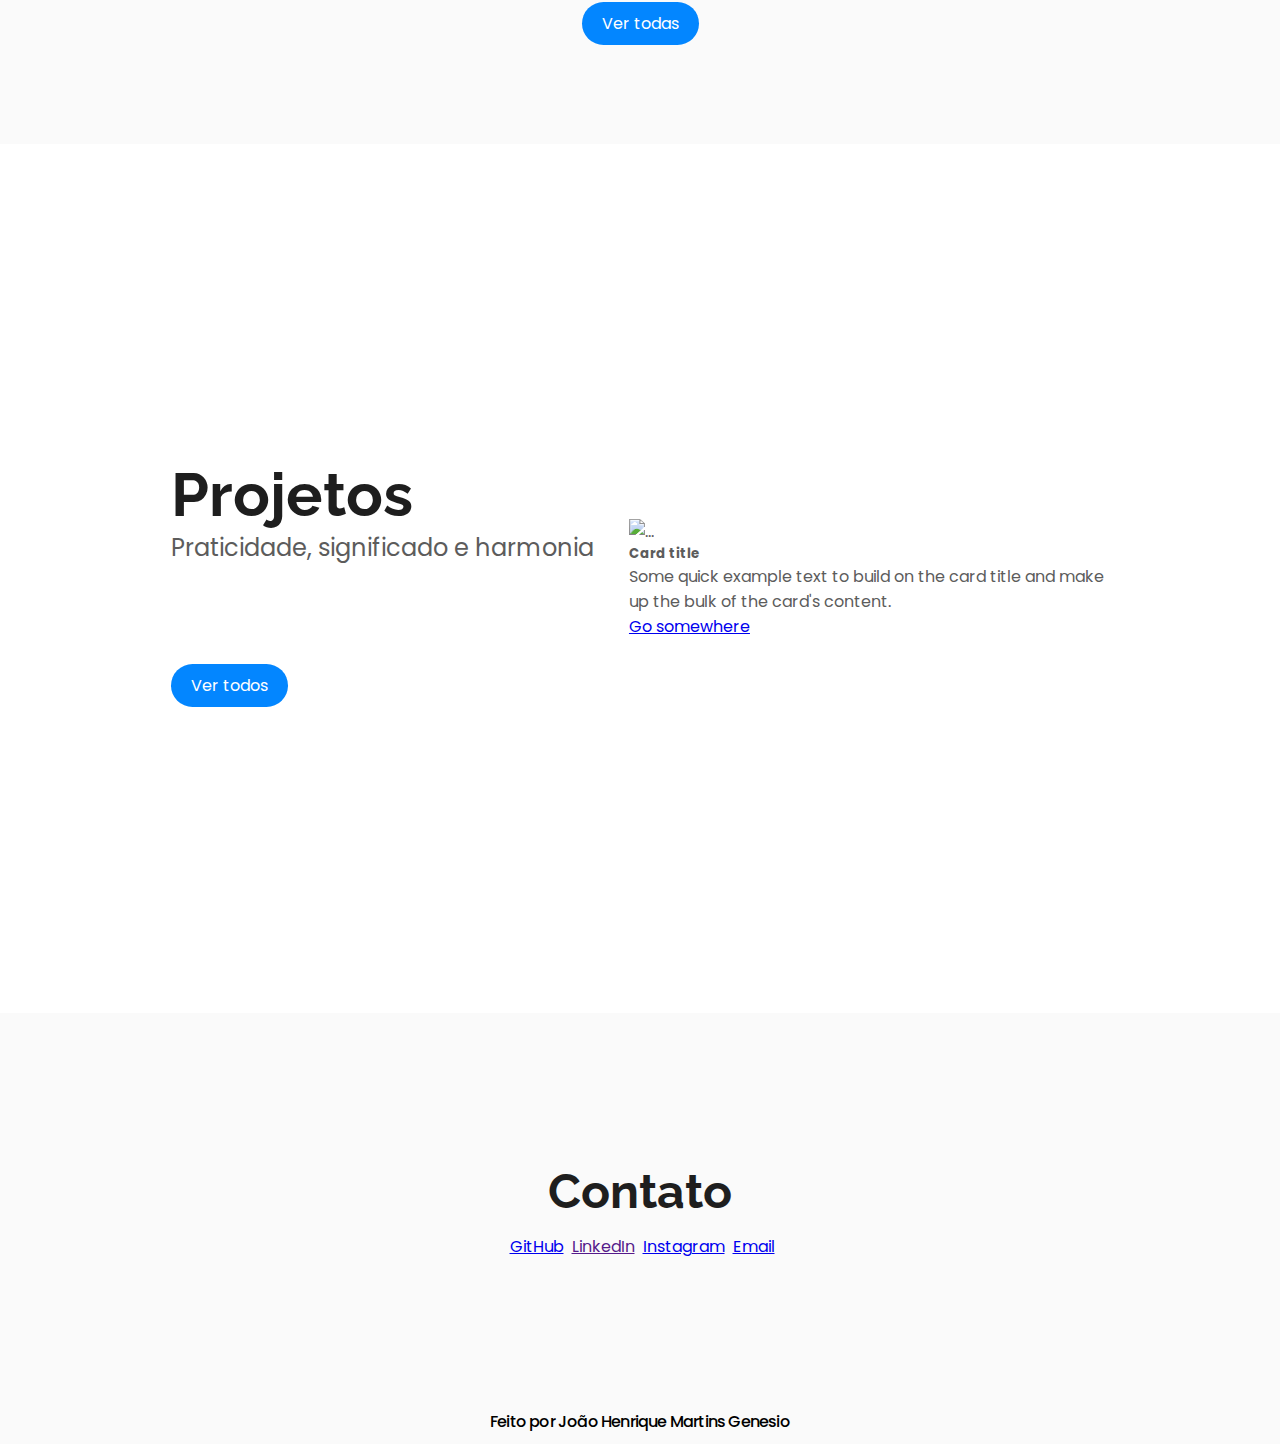
==== commit 5b60f5e4: "." ====
--- a/index.html
+++ b/index.html
@@ -14,7 +14,7 @@
     <header>
         <h1><span>.</span>joão <span>(home)</span></h1>
         <nav>
-            <a href="#sobre">sobre</a>
+            <a href="#sobre">sobre mim</a>
             <a href="#projetos">projetos</a>
             <a href="#contato">contato</a>
         </nav>
